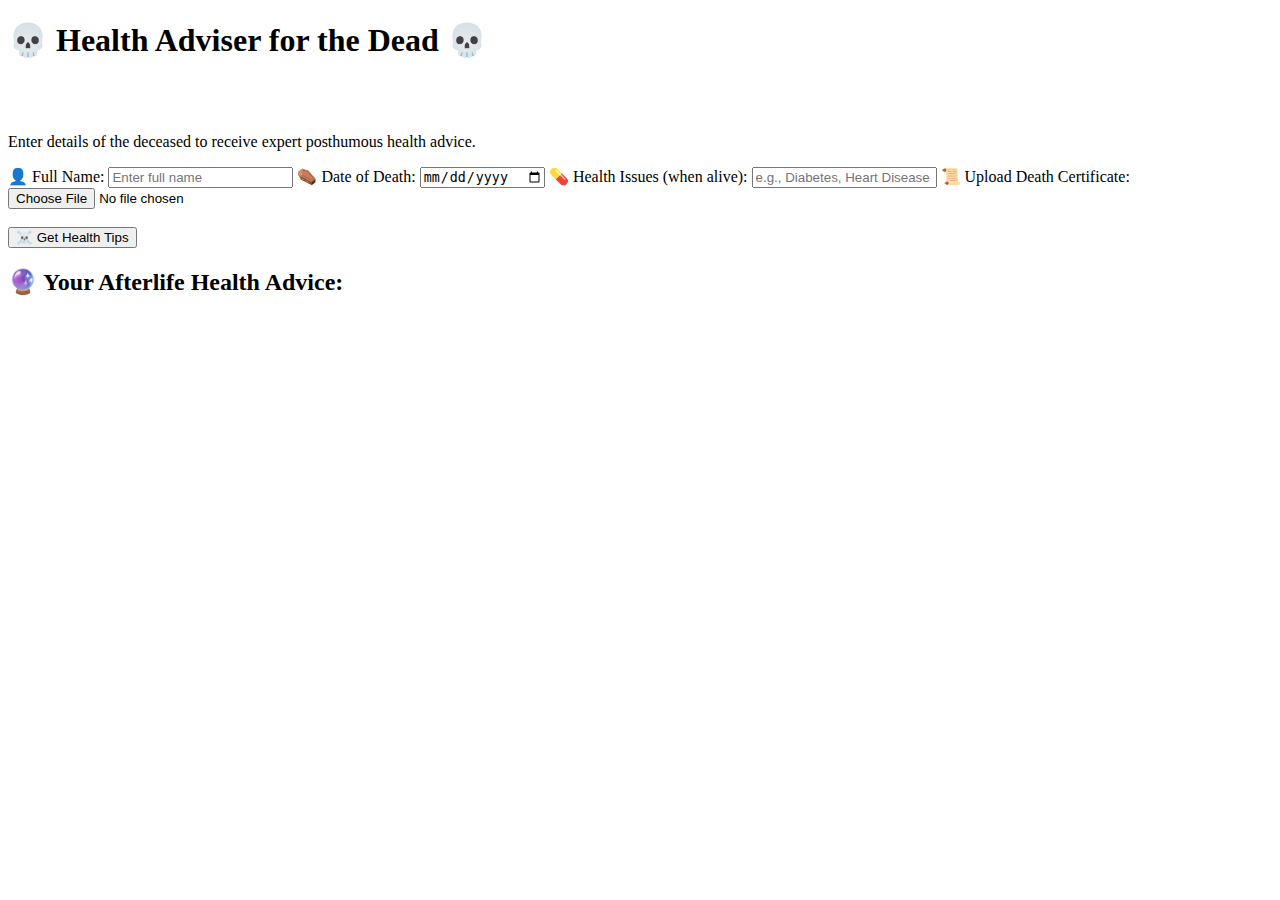
==== Heath-for-death/index.html @ 54484b22 "editing js" ====
<!DOCTYPE html>
<html lang="en">
<head>
    <meta charset="UTF-8">
    <meta name="viewport" content="width=device-width, initial-scale=1.0">
    <title>Health Adviser for the Dead</title>
    <link rel="stylesheet" href="styles.css">
</head>
<body>
    <h1>💀 Health Adviser for the Dead 💀</h1><br><br>
    
    <div class="container">
        <p>Enter details of the deceased to receive expert posthumous health advice.</p>

        <form id="deathForm">
            <label for="name">👤 Full Name:</label>
            <input type="text" id="name" required placeholder="Enter full name">

            <label for="dob">⚰️ Date of Death:</label>
            <input type="date" id="dob" required>

            <label for="health">💊 Health Issues (when alive):</label>
            <input type="text" id="health" required placeholder="e.g., Diabetes, Heart Disease">

            <label for="certificate">📜 Upload Death Certificate:</label>
            <input type="file" id="ceertificate" required><br><br>

            <button type="submit">☠️ Get Health Tips</button>
        </form>

        <div id="healthTips" class="hidden">
            <h2>🔮 Your Afterlife Health Advice:</h2>
            <p id="message"></p>
        </div>
    </div>

    <script src="script.js"></script>
</body>
</html>
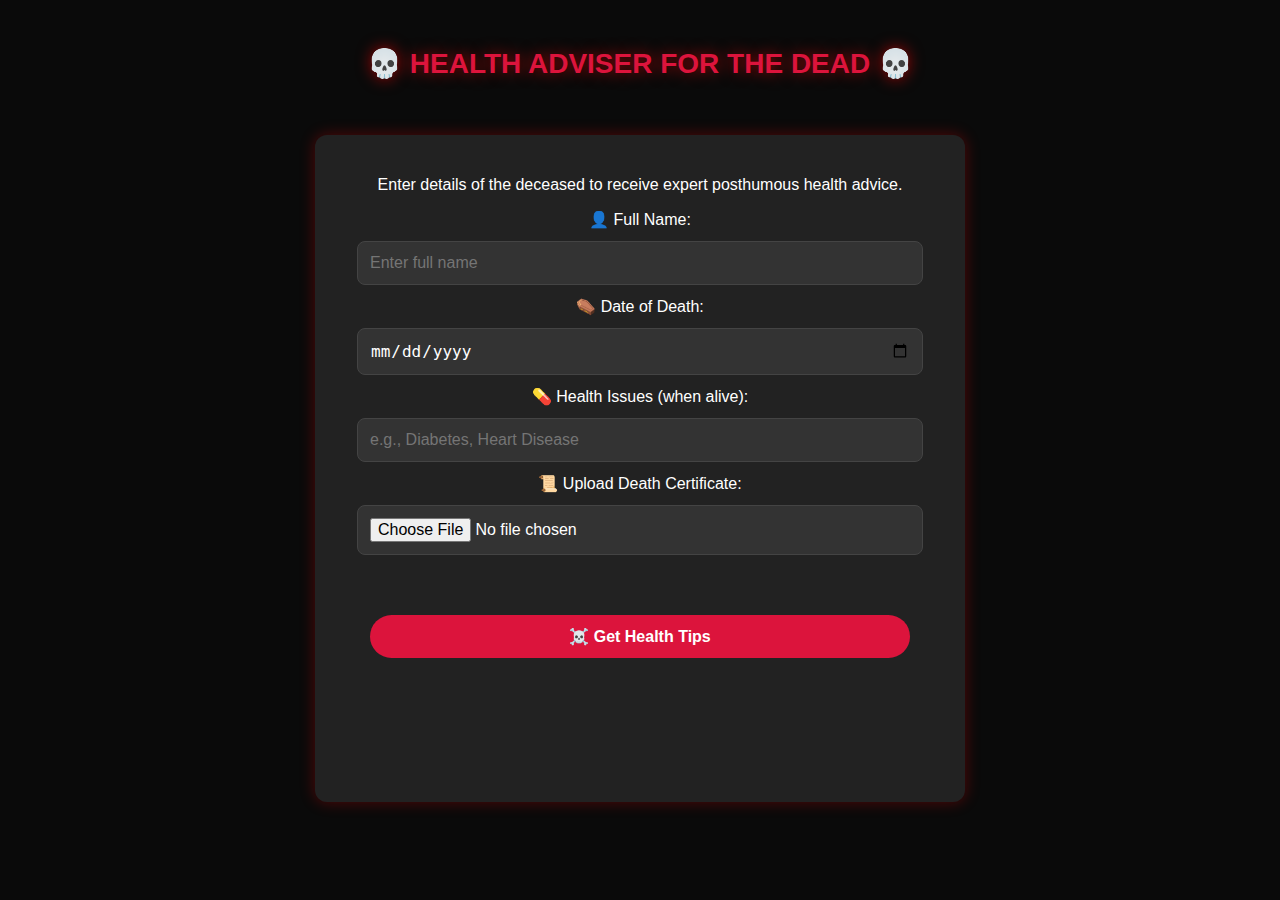
==== commit 750e6fa6: "fixing bugs" ====
--- a/Heath-for-death/index.html
+++ b/Heath-for-death/index.html
@@ -23,7 +23,7 @@
             <input type="text" id="health" required placeholder="e.g., Diabetes, Heart Disease">
 
             <label for="certificate">📜 Upload Death Certificate:</label>
-            <input type="file" id="ceertificate" required><br><br>
+            <input type="file" id="certificate" required><br><br>
 
             <button type="submit">☠️ Get Health Tips</button>
         </form>
--- a/Heath-for-death/styles.css
+++ b/Heath-for-death/styles.css
@@ -0,0 +1,93 @@
+body {
+    font-family: Arial, sans-serif;
+    text-align: center;
+    background-color: #0a0a0a;
+    color: white;
+    padding: 20px;
+    overflow-x: hidden;
+}
+
+.container {
+    max-width: 600px;
+    margin: auto;
+    background: #222;
+    padding: 25px;
+    border-radius: 12px;
+    box-shadow: 0 0 15px rgba(255, 0, 0, 0.3);
+    transition: 0.3s ease-in-out;
+}
+
+input, button {
+    display: block;
+    width: 90%;
+    padding: 12px;
+    margin: 12px auto;
+    border-radius: 8px;
+    border: none;
+    font-size: 16px;
+    transition: 0.3s ease-in-out;
+}
+
+input {
+    background: #333;
+    color: white;
+    border: 1px solid #444;
+}
+
+input:focus {
+    outline: none;
+    border-color: crimson;
+    box-shadow: 0 0 10px crimson;
+}
+
+button {
+    background: crimson;
+    color: white;
+    font-weight: bold;
+    cursor: pointer;
+    transition: 0.3s;
+    border-radius: 50px;
+}
+
+button:hover {
+    background: darkred;
+    transform: scale(1.05);
+}
+
+h1 {
+    font-size: 28px;
+    text-transform: uppercase;
+    color: crimson;
+    text-shadow: 0 0 15px rgba(255, 0, 0, 0.6);
+    animation: flicker 1.5s infinite alternate;
+}
+
+@keyframes flicker {
+    0% { opacity: 1; text-shadow: 0 0 10px red; }
+    100% { opacity: 0.8; text-shadow: 0 0 20px darkred; }
+}
+
+#healthTips {
+    margin-top: 20px;
+    background: #333;
+    padding: 15px;
+    border-radius: 10px;
+    box-shadow: 0 0 10px rgba(255, 0, 0, 0.3);
+    transition: 0.5s;
+    opacity: 0;
+    transform: translateY(20px);
+}
+
+#healthTips.show {
+    opacity: 1;
+    transform: translateY(0);
+}
+
+#message {
+    font-size: 22px;
+    font-style: italic;
+    color: #ff4d4d;
+    border-right: none;
+    white-space: normal;
+    width: auto;
+}
